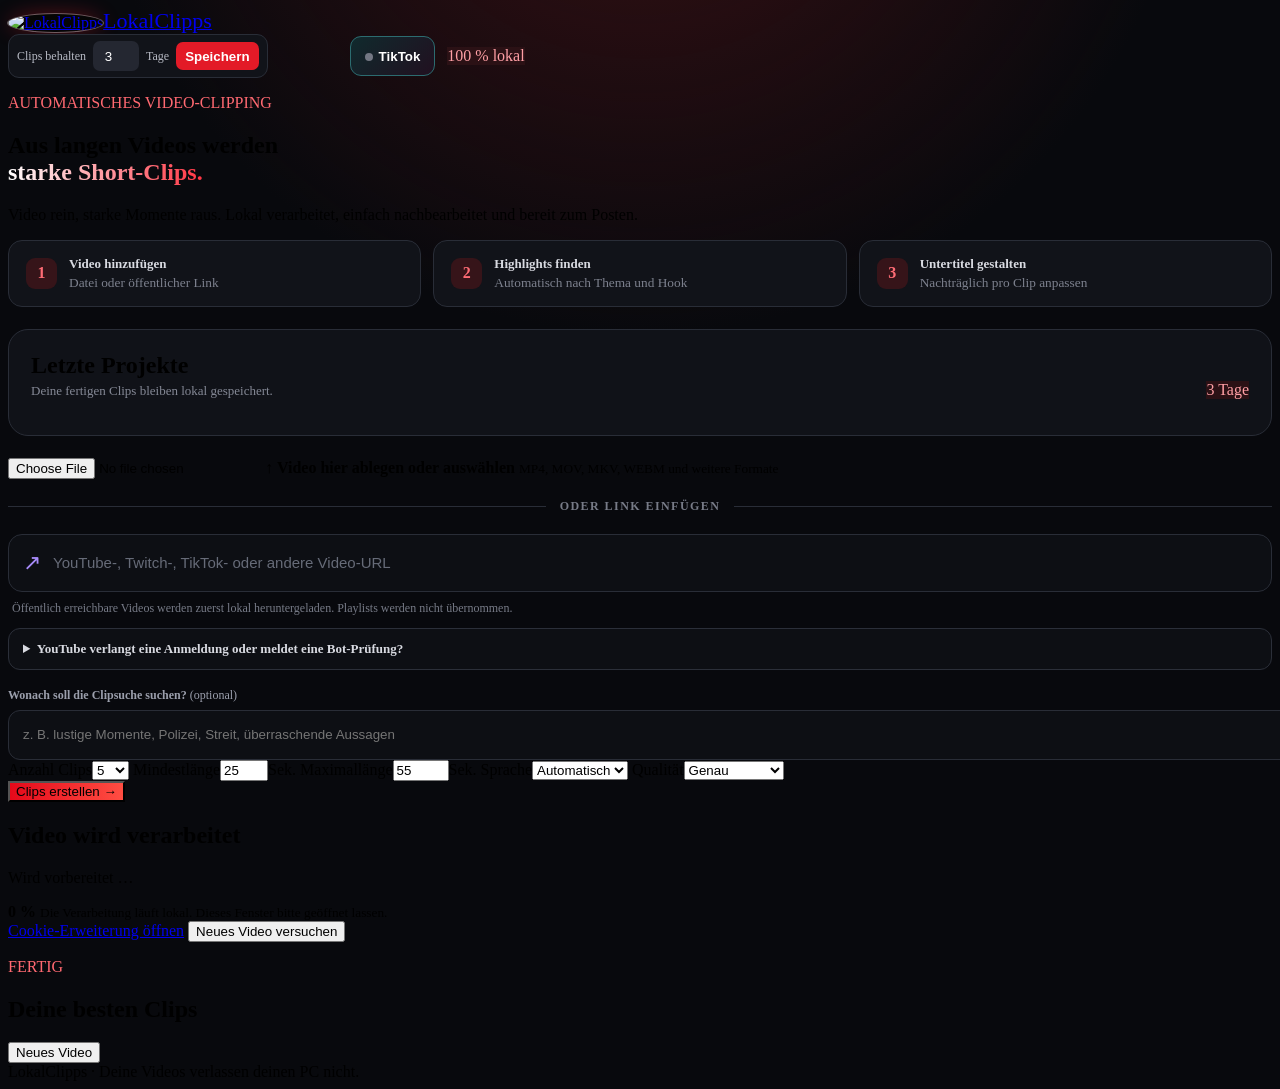
==== LocalClip/static/index.html @ f14609ee "Prepare LokalClipps for Render deployment" ====
<!doctype html>
<html lang="de">
<head>
  <meta charset="utf-8">
  <meta name="viewport" content="width=device-width, initial-scale=1">
  <title>LokalClipps</title>
  <link rel="icon" href="/static/lokalclipps-logo.png" type="image/png">
  <link rel="stylesheet" href="/static/styles.css">
  <style>
    :root{--accent:#f21624;--accent2:#ff4b42;--good:#38d39f}
    body{background:radial-gradient(circle at 50% -20%,#3a1014 0,transparent 38%),#08090d}
    .brand .logo{width:54px;height:54px;object-fit:cover;border-radius:50%;background:#050505;box-shadow:0 0 0 1px #ffffff55,0 0 20px #ff1f2f55}
    .brand span{font-size:22px}.eyebrow{color:#ff6971}.hero h1 span{background:linear-gradient(90deg,#fff,#ff3442);color:transparent;background-clip:text}.primary{background:linear-gradient(90deg,#e5091a,#ff4d42)}
    .url-box:focus-within,.focus-box input:focus{border-color:#ff3442;box-shadow:0 0 0 3px #ff344222}.url-icon{color:#ff5963}.local-pill{border-color:#683038;background:#2b1115;color:#ff9fa5}
    .top-actions{display:flex;align-items:center;gap:12px}.retention-control{display:flex;align-items:center;gap:7px;color:#b7bac4;font-size:12px;background:#111319;border:1px solid #292d37;border-radius:11px;padding:6px 8px}.retention-control input{width:42px;height:28px;border:0;border-radius:7px;background:#242731;color:#fff;text-align:center}.retention-control button{height:28px;border:0;border-radius:7px;background:#e31a27;color:#fff;padding:0 9px;font-weight:800;cursor:pointer}.save-state{color:#6de1b4;font-size:11px;min-width:58px}
    .steps{display:grid;grid-template-columns:repeat(3,1fr);gap:12px;margin:0 0 22px}.step-card{display:flex;gap:12px;align-items:center;padding:15px 17px;background:#111319;border:1px solid #292d37;border-radius:14px;color:#d8dae1}.step-number{width:31px;height:31px;flex:none;border-radius:9px;background:#361419;color:#ff6c75;display:grid;place-items:center;font-weight:900}.step-card strong{display:block;font-size:13px}.step-card small{display:block;color:#7d818e;margin-top:3px}
    .recent-panel{margin-bottom:22px;padding:22px;background:#101218;border:1px solid #292d37;border-radius:20px}.section-head{display:flex;align-items:end;justify-content:space-between;gap:12px;margin-bottom:14px}.section-head h2{margin:0;font-size:24px}.section-head p{margin:4px 0 0;color:#858996;font-size:13px}.recent-grid{display:grid;grid-template-columns:repeat(auto-fit,minmax(230px,1fr));gap:12px}.recent-card{padding:15px;background:#171a22;border:1px solid #2d313c;border-radius:14px}.recent-card h3{font-size:14px;margin:0 0 8px;white-space:nowrap;overflow:hidden;text-overflow:ellipsis}.recent-meta{display:flex;justify-content:space-between;color:#858996;font-size:11px;margin-bottom:12px}.recent-open{width:100%;height:36px;border:1px solid #713139;border-radius:9px;background:#2b1115;color:#ffadb2;font-weight:800;cursor:pointer}.recent-empty{color:#777b87;font-size:13px;padding:8px 0}
    .source-divider{display:flex;align-items:center;gap:14px;margin:20px 0;color:#777b87;font-size:12px;font-weight:800;letter-spacing:.12em}
    .source-divider::before,.source-divider::after{content:"";height:1px;flex:1;background:#292d37}
    .url-box{display:flex;gap:10px;align-items:center;background:#0d0f14;border:1px solid #292d37;border-radius:14px;padding:10px 14px;transition:.2s}
    .url-box:focus-within{border-color:#8b5cf6;box-shadow:0 0 0 3px #8b5cf622}
    .url-icon{color:#a78bfa;font-size:22px}
    .url-box input{border:0;outline:0;background:transparent;color:#fff;font-size:15px;width:100%;height:34px}
    .url-box input::placeholder{color:#666b78}
    .source-note{display:block;color:#777b87;margin:9px 4px 0;font-size:12px}
    .auth-options{margin-top:12px;border:1px solid #2b2f39;border-radius:12px;background:#0d0f14;color:#aeb2bd}.auth-options summary{cursor:pointer;padding:12px 14px;font-size:13px;font-weight:800;color:#d8dae1}.auth-body{display:grid;grid-template-columns:1fr 1fr;gap:12px;padding:0 14px 14px}.auth-body label{color:#8d919d;font-size:12px;font-weight:700}.auth-body select,.cookie-file{display:block;width:100%;height:40px;margin-top:6px;border:1px solid #292d37;border-radius:9px;background:#171a22;color:#fff;padding:8px}.auth-hint{grid-column:1/-1;color:#737783;font-size:11px;line-height:1.45;margin:0}.auth-hint strong{color:#ff8c93}
    .focus-box{display:block;margin-top:18px;color:#9b9fac;font-size:12px;font-weight:700}
    .focus-box input{width:100%;height:48px;margin-top:7px;border:1px solid #292d37;border-radius:12px;background:#0d0f14;color:#fff;padding:0 14px;outline:0}
    .focus-box input:focus{border-color:#8b5cf6;box-shadow:0 0 0 3px #8b5cf622}
    .caption-panel{display:grid;grid-template-columns:190px 1fr;gap:20px;align-items:center;margin:20px 0;padding:18px;border:1px solid #292d37;border-radius:16px;background:#0d0f14}
    .caption-preview{aspect-ratio:9/12;border-radius:12px;background:linear-gradient(145deg,#2c3040,#08090d);display:flex;align-items:flex-end;justify-content:center;padding:18px 8px;overflow:hidden}
    .caption-preview span{text-align:center;color:#fff;font-size:18px;font-weight:900;text-transform:uppercase;line-height:1.05;text-shadow:0 2px 0 #000,2px 0 0 #000,-2px 0 0 #000}
    .caption-preview em{color:#ffd400;font-style:normal}
    .caption-controls h3{margin:0 0 14px;font-size:16px}.caption-grid{display:grid;grid-template-columns:repeat(3,1fr);gap:12px}
    .caption-grid label{color:#9b9fac;font-size:12px;font-weight:700}.caption-grid select,.caption-grid input[type=number]{width:100%;height:42px;margin-top:6px;border:1px solid #292d37;border-radius:10px;background:#151821;color:#fff;padding:0 10px}
    .color-control{display:flex!important;align-items:center;justify-content:space-between;height:42px;margin-top:6px;padding:0 10px;border:1px solid #292d37;border-radius:10px;background:#151821}.color-control input{width:30px;height:28px;border:0;background:none;padding:0}
    .clip-reasons{color:#9b9fac;font-size:12px;line-height:1.45;margin:0 0 14px}
    .edit-captions{width:100%;margin-bottom:10px;padding:11px;border:1px solid #4c3f72;border-radius:10px;background:#211a36;color:#d8ccff;font-weight:800;cursor:pointer}
    .tiktok-top,.post-tiktok{border:1px solid #2c6c70;background:linear-gradient(135deg,#102a2d,#211020);color:#fff;font-weight:900;cursor:pointer}.tiktok-top{height:40px;padding:0 14px;border-radius:11px}.post-tiktok{width:100%;margin-bottom:10px;padding:11px;border-radius:10px}.share-clip{width:100%;margin-bottom:10px;padding:12px;border:1px solid #3e597d;border-radius:10px;background:linear-gradient(135deg,#172b46,#261a38);color:#fff;font-weight:900;cursor:pointer}.share-clip:disabled{opacity:.65;cursor:wait}.tiktok-dot{display:inline-block;width:8px;height:8px;border-radius:50%;margin-right:6px;background:#737783}.tiktok-dot.online{background:#2ee6a6;box-shadow:0 0 9px #2ee6a6}
    .caption-dialog{width:min(760px,94vw);border:1px solid #353946;border-radius:20px;background:#111319;color:#fff;padding:0;box-shadow:0 30px 100px #000}.caption-dialog::backdrop{background:#05060acc;backdrop-filter:blur(6px)}
    .dialog-head{display:flex;align-items:center;justify-content:space-between;padding:18px 22px;border-bottom:1px solid #292d37}.dialog-head h2{margin:0;font-size:20px}.dialog-close{border:0;background:#242731;color:#fff;width:34px;height:34px;border-radius:9px;cursor:pointer;font-size:18px}
    .dialog-body{padding:20px}.caption-toggle{display:flex;align-items:center;gap:10px;margin-bottom:14px;color:#ddd;font-weight:700}.caption-toggle input{width:19px;height:19px;accent-color:#8b5cf6}
    .render-status{min-height:20px;color:#a78bfa;font-size:13px;margin:10px 0 0}.dialog-actions{display:flex;gap:10px;padding:0 20px 20px}.dialog-actions button{height:46px}.dialog-actions .primary{flex:1}.dialog-actions .secondary{min-width:120px}
    .tiktok-form{display:grid;gap:14px}.tiktok-form label{display:grid;gap:6px;color:#aeb2bd;font-size:12px;font-weight:800}.tiktok-form input,.tiktok-form textarea,.tiktok-form select{width:100%;box-sizing:border-box;border:1px solid #303440;border-radius:10px;background:#171a22;color:#fff;padding:11px}.tiktok-form textarea{min-height:120px;resize:vertical}.tiktok-note{padding:12px;border:1px solid #654f22;border-radius:10px;background:#2a2110;color:#e8d497;font-size:12px;line-height:1.45}.tiktok-status{color:#9ea3af;font-size:13px;line-height:1.5}.hashtag-packages{display:flex;flex-wrap:wrap;gap:8px}.hashtag-package{border:1px solid #345e62;border-radius:999px;background:#12272a;color:#bffaff;padding:8px 11px;cursor:pointer}.post-options{display:grid;grid-template-columns:repeat(3,1fr);gap:8px}.post-options label{display:flex;align-items:center;gap:7px;padding:10px;border:1px solid #303440;border-radius:9px}.tiktok-connected{color:#67edbd;font-weight:800}
    @media(max-width:700px){.caption-panel{grid-template-columns:1fr}.caption-preview{max-width:180px;margin:auto}.caption-grid{grid-template-columns:1fr 1fr}.steps{grid-template-columns:1fr}.top-actions{gap:5px}.retention-control span:first-child,.save-state{display:none}.brand span{font-size:18px}}
  </style>
</head>
<body>
  <header class="topbar">
    <a class="brand" href="/"><img class="logo" src="/static/lokalclipps-logo.png" alt="LokalClipps"><span>LokalClipps</span></a>
    <div class="top-actions">
      <label class="retention-control"><span>Clips behalten</span><input id="retentionDays" type="number" min="1" max="90" value="3"><span>Tage</span><button id="saveRetention" type="button">Speichern</button></label>
      <span class="save-state" id="retentionState"></span>
      <button class="tiktok-top" id="tiktokButton" type="button"><span class="tiktok-dot" id="tiktokDot"></span>TikTok</button>
      <span class="local-pill">100 % lokal</span>
    </div>
  </header>
  <main>
    <section class="hero">
      <p class="eyebrow">AUTOMATISCHES VIDEO-CLIPPING</p>
      <h1>Aus langen Videos werden<br><span>starke Short-Clips.</span></h1>
      <p class="subtitle">Video rein, starke Momente raus. Lokal verarbeitet, einfach nachbearbeitet und bereit zum Posten.</p>
    </section>

    <section class="steps" aria-label="So funktioniert LokalClipps">
      <div class="step-card"><span class="step-number">1</span><div><strong>Video hinzufügen</strong><small>Datei oder öffentlicher Link</small></div></div>
      <div class="step-card"><span class="step-number">2</span><div><strong>Highlights finden</strong><small>Automatisch nach Thema und Hook</small></div></div>
      <div class="step-card"><span class="step-number">3</span><div><strong>Untertitel gestalten</strong><small>Nachträglich pro Clip anpassen</small></div></div>
    </section>

    <section class="recent-panel hidden" id="recentPanel">
      <div class="section-head"><div><h2>Letzte Projekte</h2><p>Deine fertigen Clips bleiben lokal gespeichert.</p></div><span class="local-pill" id="retentionLabel">3 Tage</span></div>
      <div class="recent-grid" id="recentGrid"></div>
    </section>

    <section class="panel" id="setupPanel">
      <form id="clipForm">
        <label class="dropzone" id="dropzone">
          <input id="video" name="video" type="file" accept="video/*">
          <span class="upload-icon">↑</span>
          <strong id="fileLabel">Video hier ablegen oder auswählen</strong>
          <small>MP4, MOV, MKV, WEBM und weitere Formate</small>
        </label>

        <div class="source-divider">ODER LINK EINFÜGEN</div>
        <label class="url-box">
          <span class="url-icon">↗</span>
          <input id="videoUrl" name="url" type="url" inputmode="url" placeholder="YouTube-, Twitch-, TikTok- oder andere Video-URL">
        </label>
        <small class="source-note">Öffentlich erreichbare Videos werden zuerst lokal heruntergeladen. Playlists werden nicht übernommen.</small>
        <details class="auth-options">
          <summary>YouTube verlangt eine Anmeldung oder meldet eine Bot-Prüfung?</summary>
          <div class="auth-body">
            <label>Vorhandenen Browser-Login verwenden
              <select name="cookie_browser" id="cookieBrowser"><option value="none">Keine Anmeldung</option><option value="firefox">Firefox – empfohlen</option><option value="chrome">Chrome</option><option value="edge">Edge</option></select>
            </label>
            <label>Oder cookies.txt auswählen
              <input class="cookie-file" name="cookies_file" id="cookiesFile" type="file" accept=".txt,text/plain">
            </label>
            <p class="auth-hint">Noch keine Datei? <a class="cookie-help-link" href="https://chromewebstore.google.com/detail/get-cookiestxt-locally/cclelndahbckbenkjhflpdbgdldlbecc?hl=de" target="_blank" rel="noopener noreferrer">Empfohlene Chrome-Erweiterung öffnen</a>. Danach auf YouTube im Erweiterungsmenü im <strong>Netscape-Format</strong> exportieren.</p>
            <p class="auth-hint"><strong>Bleibt lokal:</strong> Die Datei wird nur für den Download verwendet und danach sofort gelöscht. Chrome/Edge können unter Windows durch die Cookie-Verschlüsselung scheitern; Firefox ist zuverlässiger.</p>
          </div>
        </details>

        <label class="focus-box">Wonach soll die Clipsuche suchen? <span style="font-weight:400">(optional)</span>
          <input name="focus" type="text" maxlength="240" placeholder="z. B. lustige Momente, Polizei, Streit, überraschende Aussagen">
        </label>

        <div class="settings">
          <label>Anzahl Clips<select name="count"><option>3</option><option selected>5</option><option>8</option><option>10</option></select></label>
          <label>Mindestlänge<input name="min_seconds" type="number" min="15" max="90" value="25"><span>Sek.</span></label>
          <label>Maximallänge<input name="max_seconds" type="number" min="20" max="120" value="55"><span>Sek.</span></label>
          <label>Sprache<select name="language"><option value="auto">Automatisch</option><option value="de">Deutsch</option><option value="en">Englisch</option></select></label>
          <label>Qualität<select name="model"><option value="tiny">Schnell</option><option value="base">Ausgewogen</option><option value="small" selected>Genau</option></select></label>
        </div>

        <button class="primary" type="submit">Clips erstellen <span>→</span></button>
      </form>
    </section>

    <section class="panel progress-panel hidden" id="progressPanel">
      <div class="spinner"></div>
      <h2 id="progressTitle">Video wird verarbeitet</h2>
      <p id="progressMessage">Wird vorbereitet …</p>
      <div class="progress-track"><div id="progressBar"></div></div>
      <strong id="progressPercent">0 %</strong>
      <small>Die Verarbeitung läuft lokal. Dieses Fenster bitte geöffnet lassen.</small>
      <div class="progress-help" id="progressHelp">
        <a class="secondary" href="https://chromewebstore.google.com/detail/get-cookiestxt-locally/cclelndahbckbenkjhflpdbgdldlbecc?hl=de" target="_blank" rel="noopener noreferrer">Cookie-Erweiterung öffnen</a>
        <button class="secondary" id="retryJob" type="button">Neues Video versuchen</button>
      </div>
    </section>

    <section class="results hidden" id="resultsPanel">
      <div class="results-heading"><div><p class="eyebrow">FERTIG</p><h2>Deine besten Clips</h2></div><button id="newJob" class="secondary">Neues Video</button></div>
      <div class="clip-grid" id="clipGrid"></div>
    </section>
  </main>
  <dialog class="caption-dialog" id="captionDialog">
    <div class="dialog-head"><h2>Untertitel bearbeiten</h2><button class="dialog-close" id="closeCaptionDialog" aria-label="Schließen">×</button></div>
    <div class="dialog-body">
      <label class="caption-toggle"><input id="captionEnabled" type="checkbox" checked> Untertitel in diesen Clip einfügen</label>
      <section class="caption-panel" style="margin:0">
        <div class="caption-preview" id="captionPreview"><span>DAS IST <em>DEIN</em><br>BESTER MOMENT</span></div>
        <div class="caption-controls">
          <h3>Darstellung</h3>
          <div class="caption-grid">
            <label>Stil<select id="captionStyle"><option value="karaoke">Karaoke</option><option value="bold">Fett</option><option value="boxed">Box</option><option value="minimal">Minimal</option></select></label>
            <label>Position<select id="captionPosition"><option value="bottom">Unten</option><option value="middle">Mitte</option><option value="top">Oben</option></select></label>
            <label>Größe<input id="captionSize" type="number" min="44" max="100" value="72"></label>
            <label>Textfarbe<span class="color-control"><span>Text</span><input id="captionColor" type="color" value="#ffffff"></span></label>
            <label>Highlight<span class="color-control"><span>Aktives Wort</span><input id="highlightColor" type="color" value="#ffd400"></span></label>
          </div>
        </div>
      </section>
      <p class="render-status" id="renderStatus"></p>
    </div>
    <div class="dialog-actions"><button class="secondary" id="cancelCaptionEdit">Abbrechen</button><button class="primary" id="renderCaptionButton">Clip mit Untertiteln rendern</button></div>
  </dialog>
  <dialog class="caption-dialog" id="tiktokSettingsDialog">
    <div class="dialog-head"><h2>TikTok verbinden</h2><button class="dialog-close" id="closeTikTokSettings" aria-label="Schließen">×</button></div>
    <div class="dialog-body tiktok-form">
      <p class="tiktok-status" id="tiktokSetupStatus">Status wird geladen …</p>
      <label>Client Key<input id="tiktokClientKey" autocomplete="off" placeholder="Aus TikTok for Developers"></label>
      <label>Client Secret<input id="tiktokClientSecret" type="password" autocomplete="new-password" placeholder="Wird Windows-verschlüsselt gespeichert"></label>
      <label>Redirect-URI<input id="tiktokRedirectUri" readonly value="http://127.0.0.1:8765/auth/tiktok/callback"></label>
      <p class="tiktok-note">In TikTok for Developers eine <strong>Desktop-App</strong> anlegen, Login Kit und Content Posting API hinzufügen, diese Redirect-URI registrieren und <strong>video.publish</strong> beantragen. Ungeprüfte Apps dürfen nur private Testposts veröffentlichen.</p>
    </div>
    <div class="dialog-actions"><button class="secondary" id="tiktokLogout" type="button">Abmelden</button><button class="secondary" id="saveTikTokConfig" type="button">Zugang speichern</button><button class="primary" id="loginTikTok" type="button">Mit TikTok anmelden</button></div>
  </dialog>
  <dialog class="caption-dialog" id="tiktokPostDialog">
    <div class="dialog-head"><h2>Auf TikTok posten</h2><button class="dialog-close" id="closeTikTokPost" aria-label="Schließen">×</button></div>
    <div class="dialog-body tiktok-form">
      <label>Caption und Hashtags<textarea id="tiktokCaption" maxlength="2200"></textarea></label>
      <div><p class="tiktok-status">Vorgeschlagene Hashtag-Pakete – anklicken zum Einfügen:</p><div class="hashtag-packages" id="hashtagPackages"></div></div>
      <label>Sichtbarkeit<select id="tiktokPrivacy"></select></label>
      <div class="post-options"><label><input id="tiktokComments" type="checkbox" checked> Kommentare</label><label><input id="tiktokDuet" type="checkbox"> Duett</label><label><input id="tiktokStitch" type="checkbox"> Stitch</label></div>
      <p class="tiktok-note">Mit „Jetzt posten“ wird der ausgewählte Clip an TikTok übertragen und veröffentlicht. Sichtbarkeit und Optionen werden vorher direkt von deinem TikTok-Konto abgefragt.</p>
      <p class="render-status" id="tiktokPostStatus"></p>
    </div>
    <div class="dialog-actions"><button class="secondary" id="cancelTikTokPost" type="button">Abbrechen</button><button class="primary" id="publishTikTok" type="button">Jetzt posten</button></div>
  </dialog>
  <footer>LokalClipps · Deine Videos verlassen deinen PC nicht.</footer>
  <script src="/static/app.js"></script>
</body>
</html>
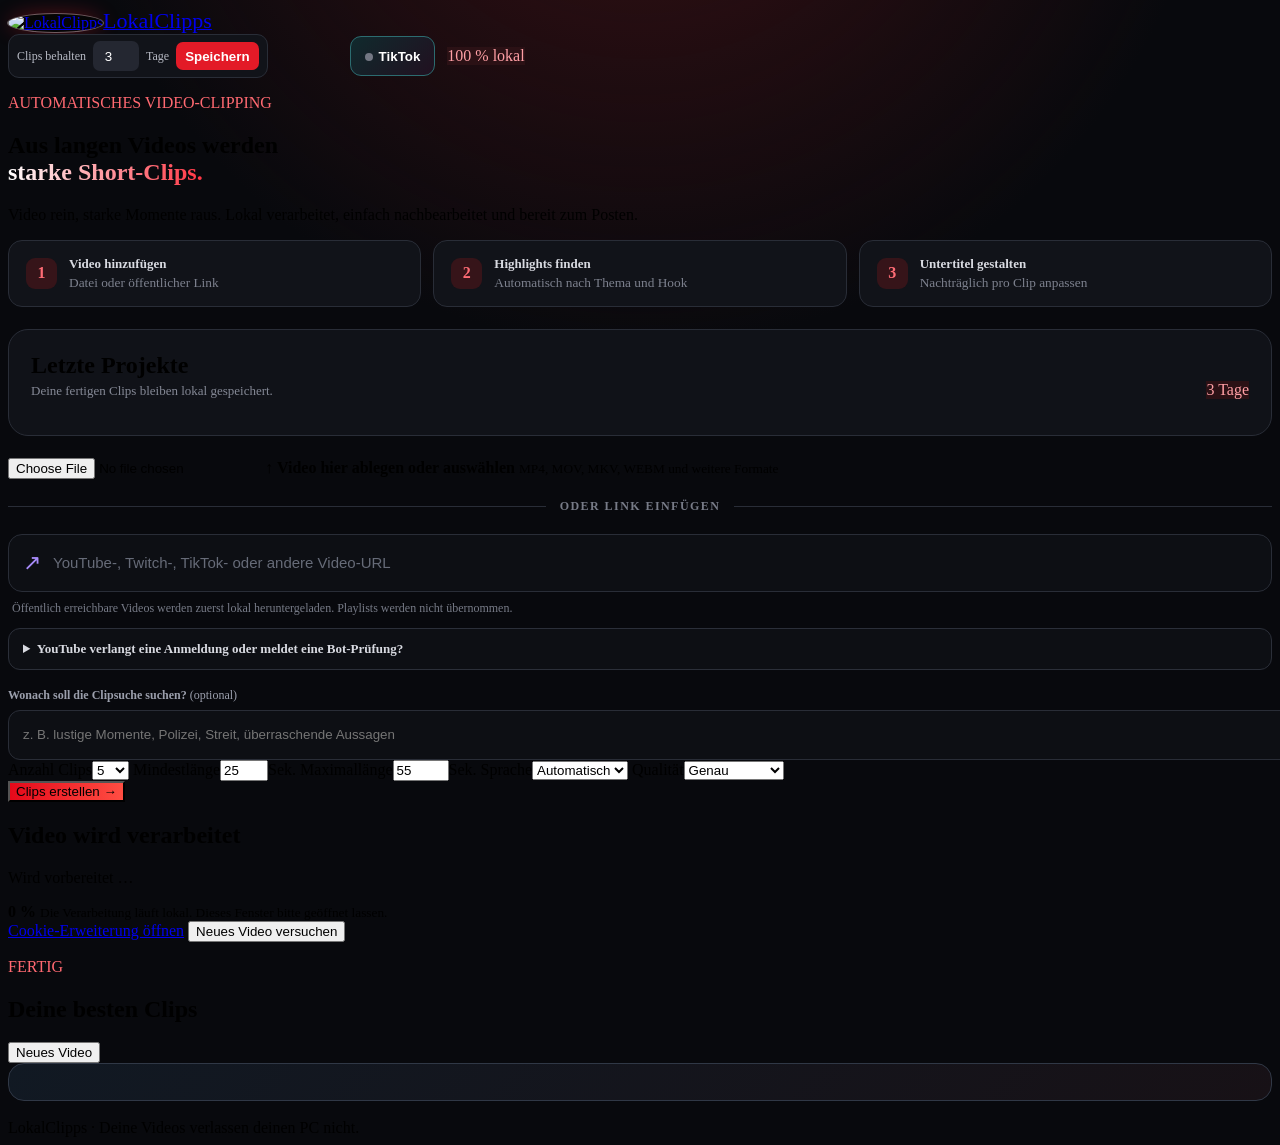
==== commit fd13237b: "Add clip potential analysis for source videos" ====
--- a/LocalClip/static/index.html
+++ b/LocalClip/static/index.html
@@ -35,6 +35,8 @@
     .caption-grid label{color:#9b9fac;font-size:12px;font-weight:700}.caption-grid select,.caption-grid input[type=number]{width:100%;height:42px;margin-top:6px;border:1px solid #292d37;border-radius:10px;background:#151821;color:#fff;padding:0 10px}
     .color-control{display:flex!important;align-items:center;justify-content:space-between;height:42px;margin-top:6px;padding:0 10px;border:1px solid #292d37;border-radius:10px;background:#151821}.color-control input{width:30px;height:28px;border:0;background:none;padding:0}
     .clip-reasons{color:#9b9fac;font-size:12px;line-height:1.45;margin:0 0 14px}
+    .potential-card{display:grid;grid-template-columns:96px 1fr;gap:18px;align-items:center;margin:0 0 18px;padding:18px;border:1px solid #303846;border-radius:16px;background:linear-gradient(135deg,#111923,#171116)}
+    .potential-score{width:82px;height:82px;border-radius:50%;display:grid;place-items:center;background:conic-gradient(#38d39f var(--potential),#29303a 0);position:relative;font-size:22px;font-weight:900}.potential-score::before{content:"";position:absolute;inset:7px;border-radius:50%;background:#11151d}.potential-score span{position:relative}.potential-copy h3{margin:0 0 5px;font-size:19px}.potential-copy p{margin:0 0 9px;color:#a7acb7;font-size:13px}.potential-signals{display:flex;flex-wrap:wrap;gap:6px}.potential-signals span{padding:5px 8px;border-radius:999px;background:#1d2830;color:#9fe5cc;font-size:11px}.potential-advice{margin:9px 0 0;padding-left:18px;color:#d7b28a;font-size:12px;line-height:1.5}
     .edit-captions{width:100%;margin-bottom:10px;padding:11px;border:1px solid #4c3f72;border-radius:10px;background:#211a36;color:#d8ccff;font-weight:800;cursor:pointer}
     .tiktok-top,.post-tiktok{border:1px solid #2c6c70;background:linear-gradient(135deg,#102a2d,#211020);color:#fff;font-weight:900;cursor:pointer}.tiktok-top{height:40px;padding:0 14px;border-radius:11px}.post-tiktok{width:100%;margin-bottom:10px;padding:11px;border-radius:10px}.share-clip{width:100%;margin-bottom:10px;padding:12px;border:1px solid #3e597d;border-radius:10px;background:linear-gradient(135deg,#172b46,#261a38);color:#fff;font-weight:900;cursor:pointer}.share-clip:disabled{opacity:.65;cursor:wait}.tiktok-dot{display:inline-block;width:8px;height:8px;border-radius:50%;margin-right:6px;background:#737783}.tiktok-dot.online{background:#2ee6a6;box-shadow:0 0 9px #2ee6a6}
     .caption-dialog{width:min(760px,94vw);border:1px solid #353946;border-radius:20px;background:#111319;color:#fff;padding:0;box-shadow:0 30px 100px #000}.caption-dialog::backdrop{background:#05060acc;backdrop-filter:blur(6px)}
@@ -133,6 +135,7 @@
 
     <section class="results hidden" id="resultsPanel">
       <div class="results-heading"><div><p class="eyebrow">FERTIG</p><h2>Deine besten Clips</h2></div><button id="newJob" class="secondary">Neues Video</button></div>
+      <div class="potential-card hidden" id="potentialCard"></div>
       <div class="clip-grid" id="clipGrid"></div>
     </section>
   </main>
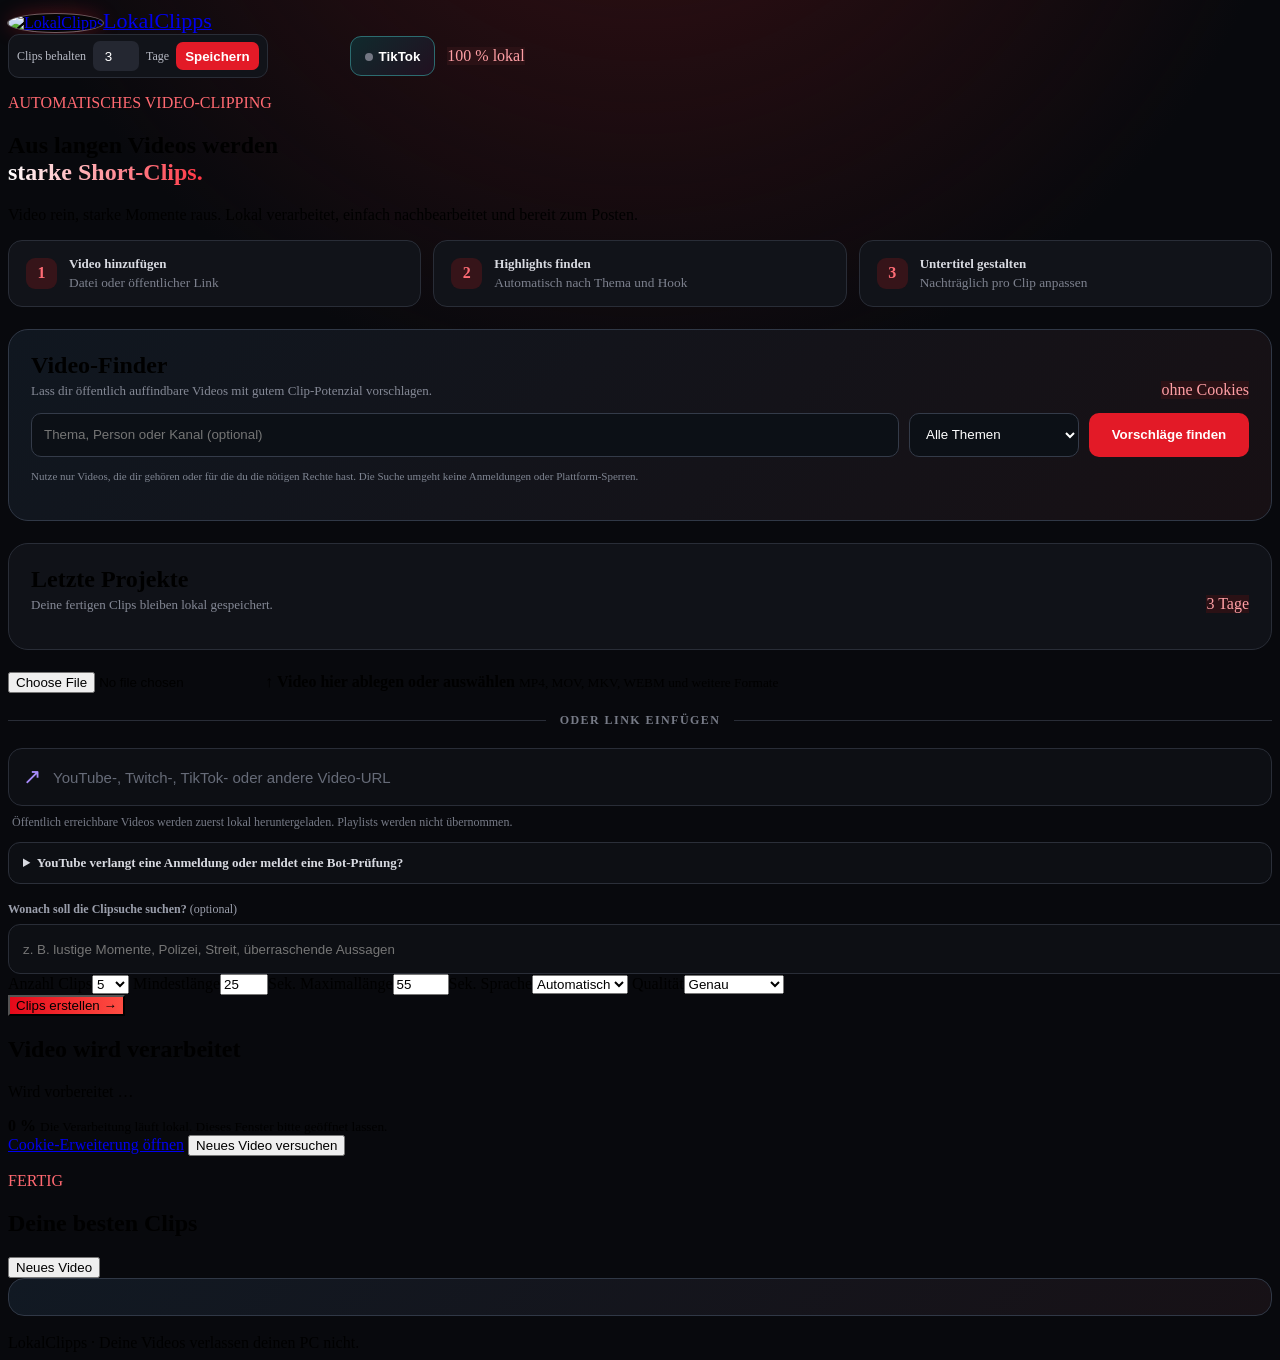
==== commit f608e2ab: "Add entertainment video discovery finder" ====
--- a/LocalClip/static/index.html
+++ b/LocalClip/static/index.html
@@ -15,6 +15,7 @@
     .top-actions{display:flex;align-items:center;gap:12px}.retention-control{display:flex;align-items:center;gap:7px;color:#b7bac4;font-size:12px;background:#111319;border:1px solid #292d37;border-radius:11px;padding:6px 8px}.retention-control input{width:42px;height:28px;border:0;border-radius:7px;background:#242731;color:#fff;text-align:center}.retention-control button{height:28px;border:0;border-radius:7px;background:#e31a27;color:#fff;padding:0 9px;font-weight:800;cursor:pointer}.save-state{color:#6de1b4;font-size:11px;min-width:58px}
     .steps{display:grid;grid-template-columns:repeat(3,1fr);gap:12px;margin:0 0 22px}.step-card{display:flex;gap:12px;align-items:center;padding:15px 17px;background:#111319;border:1px solid #292d37;border-radius:14px;color:#d8dae1}.step-number{width:31px;height:31px;flex:none;border-radius:9px;background:#361419;color:#ff6c75;display:grid;place-items:center;font-weight:900}.step-card strong{display:block;font-size:13px}.step-card small{display:block;color:#7d818e;margin-top:3px}
     .recent-panel{margin-bottom:22px;padding:22px;background:#101218;border:1px solid #292d37;border-radius:20px}.section-head{display:flex;align-items:end;justify-content:space-between;gap:12px;margin-bottom:14px}.section-head h2{margin:0;font-size:24px}.section-head p{margin:4px 0 0;color:#858996;font-size:13px}.recent-grid{display:grid;grid-template-columns:repeat(auto-fit,minmax(230px,1fr));gap:12px}.recent-card{padding:15px;background:#171a22;border:1px solid #2d313c;border-radius:14px}.recent-card h3{font-size:14px;margin:0 0 8px;white-space:nowrap;overflow:hidden;text-overflow:ellipsis}.recent-meta{display:flex;justify-content:space-between;color:#858996;font-size:11px;margin-bottom:12px}.recent-open{width:100%;height:36px;border:1px solid #713139;border-radius:9px;background:#2b1115;color:#ffadb2;font-weight:800;cursor:pointer}.recent-empty{color:#777b87;font-size:13px;padding:8px 0}
+    .finder-panel{margin-bottom:22px;padding:22px;background:linear-gradient(135deg,#101720,#171014);border:1px solid #303846;border-radius:20px}.finder-controls{display:grid;grid-template-columns:1fr 170px 160px;gap:10px}.finder-controls input,.finder-controls select{height:44px;border:1px solid #343b49;border-radius:10px;background:#0c1016;color:#fff;padding:0 12px}.finder-controls button{border:0;border-radius:10px;background:#e31a27;color:#fff;font-weight:900;cursor:pointer}.finder-note,.finder-status{color:#7f8592;font-size:11px;line-height:1.5}.finder-grid{display:grid;grid-template-columns:repeat(auto-fit,minmax(230px,1fr));gap:12px;margin-top:14px}.finder-card{overflow:hidden;border:1px solid #303642;border-radius:13px;background:#11151d}.finder-card img{display:block;width:100%;aspect-ratio:16/9;object-fit:cover;background:#08090d}.finder-card-body{padding:12px}.finder-card h3{min-height:38px;margin:0 0 7px;font-size:13px;line-height:1.4}.finder-card-meta{color:#858b98;font-size:11px;margin-bottom:8px}.finder-score{color:#75e7bd;font-weight:900}.finder-reasons{min-height:30px;color:#a6aab4;font-size:11px;line-height:1.4}.finder-use{width:100%;height:38px;border:1px solid #6e3038;border-radius:9px;background:#2b1115;color:#ffadb2;font-weight:900;cursor:pointer}
     .source-divider{display:flex;align-items:center;gap:14px;margin:20px 0;color:#777b87;font-size:12px;font-weight:800;letter-spacing:.12em}
     .source-divider::before,.source-divider::after{content:"";height:1px;flex:1;background:#292d37}
     .url-box{display:flex;gap:10px;align-items:center;background:#0d0f14;border:1px solid #292d37;border-radius:14px;padding:10px 14px;transition:.2s}
@@ -44,7 +45,7 @@
     .dialog-body{padding:20px}.caption-toggle{display:flex;align-items:center;gap:10px;margin-bottom:14px;color:#ddd;font-weight:700}.caption-toggle input{width:19px;height:19px;accent-color:#8b5cf6}
     .render-status{min-height:20px;color:#a78bfa;font-size:13px;margin:10px 0 0}.dialog-actions{display:flex;gap:10px;padding:0 20px 20px}.dialog-actions button{height:46px}.dialog-actions .primary{flex:1}.dialog-actions .secondary{min-width:120px}
     .tiktok-form{display:grid;gap:14px}.tiktok-form label{display:grid;gap:6px;color:#aeb2bd;font-size:12px;font-weight:800}.tiktok-form input,.tiktok-form textarea,.tiktok-form select{width:100%;box-sizing:border-box;border:1px solid #303440;border-radius:10px;background:#171a22;color:#fff;padding:11px}.tiktok-form textarea{min-height:120px;resize:vertical}.tiktok-note{padding:12px;border:1px solid #654f22;border-radius:10px;background:#2a2110;color:#e8d497;font-size:12px;line-height:1.45}.tiktok-status{color:#9ea3af;font-size:13px;line-height:1.5}.hashtag-packages{display:flex;flex-wrap:wrap;gap:8px}.hashtag-package{border:1px solid #345e62;border-radius:999px;background:#12272a;color:#bffaff;padding:8px 11px;cursor:pointer}.post-options{display:grid;grid-template-columns:repeat(3,1fr);gap:8px}.post-options label{display:flex;align-items:center;gap:7px;padding:10px;border:1px solid #303440;border-radius:9px}.tiktok-connected{color:#67edbd;font-weight:800}
-    @media(max-width:700px){.caption-panel{grid-template-columns:1fr}.caption-preview{max-width:180px;margin:auto}.caption-grid{grid-template-columns:1fr 1fr}.steps{grid-template-columns:1fr}.top-actions{gap:5px}.retention-control span:first-child,.save-state{display:none}.brand span{font-size:18px}}
+    @media(max-width:700px){.caption-panel{grid-template-columns:1fr}.caption-preview{max-width:180px;margin:auto}.caption-grid{grid-template-columns:1fr 1fr}.steps{grid-template-columns:1fr}.finder-controls{grid-template-columns:1fr}.finder-controls button{height:44px}.top-actions{gap:5px}.retention-control span:first-child,.save-state{display:none}.brand span{font-size:18px}}
   </style>
 </head>
 <body>
@@ -68,6 +69,18 @@
       <div class="step-card"><span class="step-number">1</span><div><strong>Video hinzufügen</strong><small>Datei oder öffentlicher Link</small></div></div>
       <div class="step-card"><span class="step-number">2</span><div><strong>Highlights finden</strong><small>Automatisch nach Thema und Hook</small></div></div>
       <div class="step-card"><span class="step-number">3</span><div><strong>Untertitel gestalten</strong><small>Nachträglich pro Clip anpassen</small></div></div>
+    </section>
+
+    <section class="finder-panel">
+      <div class="section-head"><div><h2>Video-Finder</h2><p>Lass dir öffentlich auffindbare Videos mit gutem Clip-Potenzial vorschlagen.</p></div><span class="local-pill">ohne Cookies</span></div>
+      <div class="finder-controls">
+        <input id="finderQuery" type="search" maxlength="100" placeholder="Thema, Person oder Kanal (optional)">
+        <select id="finderCategory"><option value="all">Alle Themen</option><option value="gaming">Gaming</option><option value="podcast">Podcasts</option><option value="reaction">Reactions</option><option value="comedy">Comedy</option></select>
+        <button id="finderSearch" type="button">Vorschläge finden</button>
+      </div>
+      <p class="finder-note">Nutze nur Videos, die dir gehören oder für die du die nötigen Rechte hast. Die Suche umgeht keine Anmeldungen oder Plattform-Sperren.</p>
+      <p class="finder-status" id="finderStatus"></p>
+      <div class="finder-grid" id="finderResults"></div>
     </section>
 
     <section class="recent-panel hidden" id="recentPanel">
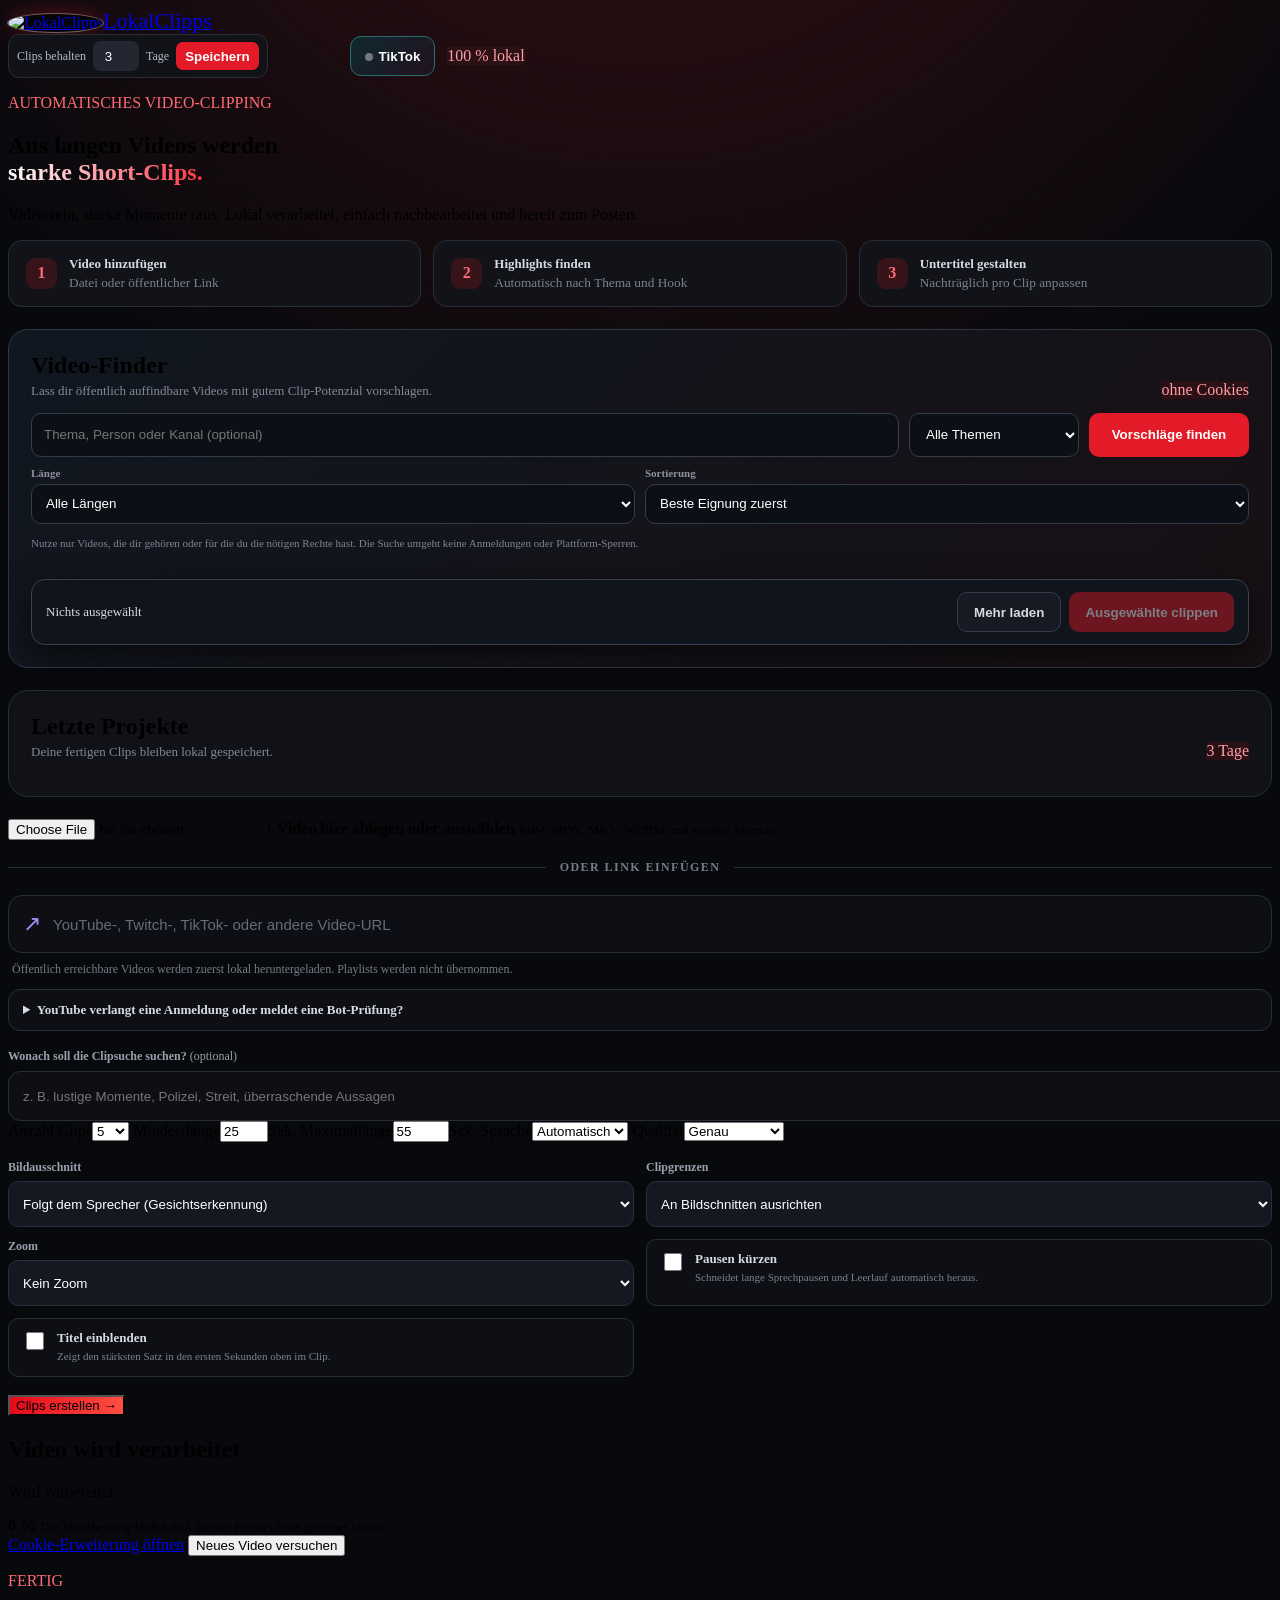
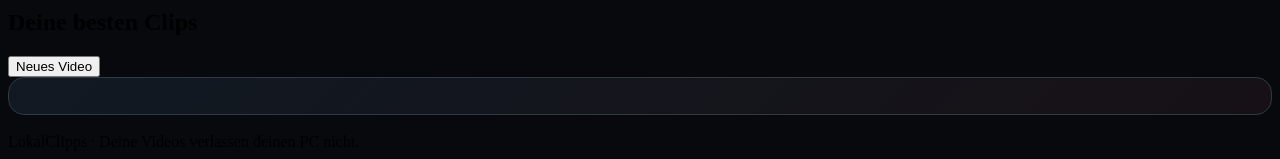
==== commit 46a216e4: "Smart-Reframing, Schnitt-Optionen pro Clip, Zoom, Bildunterschriften, Finder-Ausbau, Warteschlange" ====
--- a/LocalClip/static/index.html
+++ b/LocalClip/static/index.html
@@ -36,6 +36,12 @@
     .caption-grid label{color:#9b9fac;font-size:12px;font-weight:700}.caption-grid select,.caption-grid input[type=number]{width:100%;height:42px;margin-top:6px;border:1px solid #292d37;border-radius:10px;background:#151821;color:#fff;padding:0 10px}
     .color-control{display:flex!important;align-items:center;justify-content:space-between;height:42px;margin-top:6px;padding:0 10px;border:1px solid #292d37;border-radius:10px;background:#151821}.color-control input{width:30px;height:28px;border:0;background:none;padding:0}
     .clip-reasons{color:#9b9fac;font-size:12px;line-height:1.45;margin:0 0 14px}
+    .smart-options{display:grid;grid-template-columns:1fr 1fr;gap:12px;margin:18px 0}.cut-panel{margin-bottom:16px;padding:16px;border:1px solid #292d37;border-radius:14px;background:#0d0f14}.cut-panel h3{margin:0 0 12px;font-size:16px}.cut-note{margin:12px 0 0;color:#7d818e;font-size:11px;line-height:1.45}.smart-select{color:#9b9fac;font-size:12px;font-weight:700}.smart-select select{display:block;width:100%;height:46px;margin-top:6px;border:1px solid #292d37;border-radius:10px;background:#151821;color:#fff;padding:0 10px}.smart-check{display:flex;gap:10px;align-items:flex-start;padding:11px 13px;border:1px solid #292d37;border-radius:10px;background:#0d0f14;color:#d8dae1;font-size:13px;cursor:pointer}.smart-check input{width:18px;height:18px;margin-top:2px;accent-color:#f21624;flex:none}.smart-check strong{display:block}.smart-check small{display:block;margin-top:3px;color:#7d818e;font-size:11px;line-height:1.4}
+    .finder-filters{display:grid;grid-template-columns:1fr 1fr;gap:10px;margin-top:10px}.finder-filters label{color:#8d919d;font-size:11px;font-weight:700}.finder-filters select{display:block;width:100%;height:40px;margin-top:5px;border:1px solid #343b49;border-radius:10px;background:#0c1016;color:#fff;padding:0 10px}
+    .finder-card{position:relative}.finder-card.used{opacity:.6}.finder-used{position:absolute;top:8px;left:8px;padding:4px 8px;border-radius:999px;background:#000b;color:#ffcf6b;font-size:11px;font-weight:800}.finder-actions{display:flex;gap:8px;align-items:center;margin-top:8px}.finder-pick{display:flex;align-items:center;gap:7px;flex:1;padding:8px 10px;border:1px solid #343b49;border-radius:9px;background:#0c1016;color:#d8dae1;font-size:12px;font-weight:700;cursor:pointer}.finder-pick input{width:17px;height:17px;accent-color:#f21624}.finder-used.inline{position:static;display:inline-block;margin:10px 0 0 12px}.finder-watch{padding:9px 10px;border:1px solid #343b49;border-radius:9px;color:#aeb2bd;font-size:12px;text-decoration:none;white-space:nowrap}
+    .finder-bar{position:sticky;bottom:12px;display:flex;align-items:center;justify-content:space-between;gap:12px;margin-top:14px;padding:12px 14px;border:1px solid #3a4152;border-radius:14px;background:#10141c;box-shadow:0 10px 30px #0009;color:#d8dae1;font-size:13px}.finder-bar button{height:40px;padding:0 16px;border-radius:10px;font-weight:900;cursor:pointer}#finderMore{border:1px solid #343b49;background:#171a22;color:#d8dae1}#finderQueue{border:0;background:#e31a27;color:#fff}#finderQueue:disabled{opacity:.45;cursor:not-allowed}.finder-bar div{display:flex;gap:8px}.recent-progress{padding:15px;background:#171a22;border:1px dashed #4a5163;border-radius:14px}.recent-progress h3{font-size:14px;margin:0 0 8px;white-space:nowrap;overflow:hidden;text-overflow:ellipsis}.recent-progress .bar{height:6px;border-radius:99px;background:#2a2f3a;overflow:hidden;margin-top:10px}.recent-progress .bar i{display:block;height:100%;background:linear-gradient(90deg,#e5091a,#ff4d42)}
+    .ideas-clip{width:100%;margin-bottom:10px;padding:11px;border:1px solid #2c6c70;border-radius:10px;background:#102a2d;color:#bffaff;font-weight:800;cursor:pointer}.ideas-list{display:grid;gap:14px}.idea{padding:14px;border:1px solid #2f3442;border-radius:12px;background:#0d0f14}.idea h4{margin:0 0 8px;font-size:13px;color:#9fe5cc}.idea textarea{width:100%;box-sizing:border-box;min-height:160px;resize:vertical;border:1px solid #303440;border-radius:10px;background:#171a22;color:#fff;padding:10px;font:inherit;font-size:13px;line-height:1.5}.idea button{margin-top:8px;height:38px;padding:0 14px;border:1px solid #345e62;border-radius:9px;background:#12272a;color:#bffaff;font-weight:800;cursor:pointer}
+    @media(max-width:700px){.smart-options{grid-template-columns:1fr}.finder-filters{grid-template-columns:1fr}.finder-bar{flex-direction:column;align-items:stretch}.finder-bar div{justify-content:stretch}.finder-bar button{flex:1}}
     .potential-card{display:grid;grid-template-columns:96px 1fr;gap:18px;align-items:center;margin:0 0 18px;padding:18px;border:1px solid #303846;border-radius:16px;background:linear-gradient(135deg,#111923,#171116)}
     .potential-score{width:82px;height:82px;border-radius:50%;display:grid;place-items:center;background:conic-gradient(#38d39f var(--potential),#29303a 0);position:relative;font-size:22px;font-weight:900}.potential-score::before{content:"";position:absolute;inset:7px;border-radius:50%;background:#11151d}.potential-score span{position:relative}.potential-copy h3{margin:0 0 5px;font-size:19px}.potential-copy p{margin:0 0 9px;color:#a7acb7;font-size:13px}.potential-signals{display:flex;flex-wrap:wrap;gap:6px}.potential-signals span{padding:5px 8px;border-radius:999px;background:#1d2830;color:#9fe5cc;font-size:11px}.potential-advice{margin:9px 0 0;padding-left:18px;color:#d7b28a;font-size:12px;line-height:1.5}
     .edit-captions{width:100%;margin-bottom:10px;padding:11px;border:1px solid #4c3f72;border-radius:10px;background:#211a36;color:#d8ccff;font-weight:800;cursor:pointer}
@@ -78,9 +84,33 @@
         <select id="finderCategory"><option value="all">Alle Themen</option><option value="gaming">Gaming</option><option value="podcast">Podcasts</option><option value="reaction">Reactions</option><option value="comedy">Comedy</option></select>
         <button id="finderSearch" type="button">Vorschläge finden</button>
       </div>
+      <div class="finder-filters">
+        <label>Länge
+          <select id="finderLength">
+            <option value="">Alle Längen</option>
+            <option value="5-20">Kurz (5–20 Min.)</option>
+            <option value="20-60">Mittel (20–60 Min.)</option>
+            <option value="60-0">Lang (über 60 Min.)</option>
+          </select>
+        </label>
+        <label>Sortierung
+          <select id="finderSort">
+            <option value="score">Beste Eignung zuerst</option>
+            <option value="views">Meiste Aufrufe</option>
+            <option value="length">Längste zuerst</option>
+          </select>
+        </label>
+      </div>
       <p class="finder-note">Nutze nur Videos, die dir gehören oder für die du die nötigen Rechte hast. Die Suche umgeht keine Anmeldungen oder Plattform-Sperren.</p>
       <p class="finder-status" id="finderStatus"></p>
       <div class="finder-grid" id="finderResults"></div>
+      <div class="finder-bar hidden" id="finderBar">
+        <span id="finderSelected">Nichts ausgewählt</span>
+        <div>
+          <button id="finderMore" type="button">Mehr laden</button>
+          <button id="finderQueue" type="button" disabled>Ausgewählte clippen</button>
+        </div>
+      </div>
     </section>
 
     <section class="recent-panel hidden" id="recentPanel">
@@ -102,6 +132,7 @@
           <span class="url-icon">↗</span>
           <input id="videoUrl" name="url" type="url" inputmode="url" placeholder="YouTube-, Twitch-, TikTok- oder andere Video-URL">
         </label>
+        <input id="videoTitle" name="title" type="hidden">
         <small class="source-note">Öffentlich erreichbare Videos werden zuerst lokal heruntergeladen. Playlists werden nicht übernommen.</small>
         <details class="auth-options">
           <summary>YouTube verlangt eine Anmeldung oder meldet eine Bot-Prüfung?</summary>
@@ -129,6 +160,31 @@
           <label>Qualität<select name="model"><option value="tiny">Schnell</option><option value="base">Ausgewogen</option><option value="small" selected>Genau</option></select></label>
         </div>
 
+        <div class="smart-options">
+          <label class="smart-select">Bildausschnitt
+            <select name="reframe" id="reframeMode">
+              <option value="auto" selected>Folgt dem Sprecher (Gesichtserkennung)</option>
+              <option value="center">Feste Bildmitte (kein Tracking)</option>
+              <option value="blur">Ganzes Bild mit unscharfem Hintergrund</option>
+            </select>
+          </label>
+          <label class="smart-select">Clipgrenzen
+            <select name="snap" id="snapMode">
+              <option value="scene" selected>An Bildschnitten ausrichten</option>
+              <option value="speech">Nur nach Sprache schneiden</option>
+            </select>
+          </label>
+          <label class="smart-select">Zoom
+            <select name="zoom" id="zoomMode">
+              <option value="off" selected>Kein Zoom</option>
+              <option value="subtle">Dezent – langsame Annäherung</option>
+              <option value="punch">Betont – Zoom auf starke Sätze</option>
+            </select>
+          </label>
+          <label class="smart-check"><input type="checkbox" name="tighten" value="1"><span><strong>Pausen kürzen</strong><small>Schneidet lange Sprechpausen und Leerlauf automatisch heraus.</small></span></label>
+          <label class="smart-check"><input type="checkbox" name="hook" value="1"><span><strong>Titel einblenden</strong><small>Zeigt den stärksten Satz in den ersten Sekunden oben im Clip.</small></span></label>
+        </div>
+
         <button class="primary" type="submit">Clips erstellen <span>→</span></button>
       </form>
     </section>
@@ -153,8 +209,30 @@
     </section>
   </main>
   <dialog class="caption-dialog" id="captionDialog">
-    <div class="dialog-head"><h2>Untertitel bearbeiten</h2><button class="dialog-close" id="closeCaptionDialog" aria-label="Schließen">×</button></div>
+    <div class="dialog-head"><h2>Clip bearbeiten</h2><button class="dialog-close" id="closeCaptionDialog" aria-label="Schließen">×</button></div>
     <div class="dialog-body">
+      <section class="cut-panel">
+        <h3>Schnitt</h3>
+        <div class="smart-options" style="margin:0">
+          <label class="smart-select">Bildausschnitt
+            <select id="editReframe">
+              <option value="auto">Folgt dem Sprecher</option>
+              <option value="center">Feste Bildmitte (kein Tracking)</option>
+              <option value="blur">Ganzes Bild, unscharfer Hintergrund</option>
+            </select>
+          </label>
+          <label class="smart-select">Zoom
+            <select id="editZoom">
+              <option value="off">Kein Zoom</option>
+              <option value="subtle">Dezent – langsame Annäherung</option>
+              <option value="punch">Betont – Zoom auf starke Sätze</option>
+            </select>
+          </label>
+          <label class="smart-check"><input type="checkbox" id="editTighten"><span><strong>Pausen kürzen</strong><small>Schneidet lange Sprechpausen und Leerlauf heraus.</small></span></label>
+          <label class="smart-check"><input type="checkbox" id="editHook"><span><strong>Titel einblenden</strong><small>Stärkster Satz in den ersten Sekunden.</small></span></label>
+        </div>
+        <p class="cut-note">Gezoomt wird nur, wenn du es hier auswählst. Die Untertitel bleiben dabei stehen. Die Auswahl gilt nur für diesen Clip und wird beim Neu-Rendern angewendet.</p>
+      </section>
       <label class="caption-toggle"><input id="captionEnabled" type="checkbox" checked> Untertitel in diesen Clip einfügen</label>
       <section class="caption-panel" style="margin:0">
         <div class="caption-preview" id="captionPreview"><span>DAS IST <em>DEIN</em><br>BESTER MOMENT</span></div>
@@ -171,14 +249,22 @@
       </section>
       <p class="render-status" id="renderStatus"></p>
     </div>
-    <div class="dialog-actions"><button class="secondary" id="cancelCaptionEdit">Abbrechen</button><button class="primary" id="renderCaptionButton">Clip mit Untertiteln rendern</button></div>
+    <div class="dialog-actions"><button class="secondary" id="cancelCaptionEdit">Abbrechen</button><button class="primary" id="renderCaptionButton">Clip neu rendern</button></div>
+  </dialog>
+  <dialog class="caption-dialog" id="ideasDialog">
+    <div class="dialog-head"><h2>Bildunterschriften</h2><button class="dialog-close" id="closeIdeas" aria-label="Schließen">×</button></div>
+    <div class="dialog-body">
+      <p class="tiktok-status">Fertige Vorschläge für deinen Post. Du kannst den Text direkt anpassen und dann kopieren.</p>
+      <div id="ideasList" class="ideas-list"><p class="tiktok-status">Wird geladen …</p></div>
+    </div>
+    <div class="dialog-actions"><button class="secondary" id="ideasDone" type="button">Schließen</button></div>
   </dialog>
   <dialog class="caption-dialog" id="tiktokSettingsDialog">
     <div class="dialog-head"><h2>TikTok verbinden</h2><button class="dialog-close" id="closeTikTokSettings" aria-label="Schließen">×</button></div>
     <div class="dialog-body tiktok-form">
       <p class="tiktok-status" id="tiktokSetupStatus">Status wird geladen …</p>
       <label>Client Key<input id="tiktokClientKey" autocomplete="off" placeholder="Aus TikTok for Developers"></label>
-      <label>Client Secret<input id="tiktokClientSecret" type="password" autocomplete="new-password" placeholder="Wird Windows-verschlüsselt gespeichert"></label>
+      <label>Client Secret<input id="tiktokClientSecret" type="password" autocomplete="new-password" placeholder="Wird verschlüsselt gespeichert"></label>
       <label>Redirect-URI<input id="tiktokRedirectUri" readonly value="http://127.0.0.1:8765/auth/tiktok/callback"></label>
       <p class="tiktok-note">In TikTok for Developers eine <strong>Desktop-App</strong> anlegen, Login Kit und Content Posting API hinzufügen, diese Redirect-URI registrieren und <strong>video.publish</strong> beantragen. Ungeprüfte Apps dürfen nur private Testposts veröffentlichen.</p>
     </div>
@@ -189,6 +275,7 @@
     <div class="dialog-body tiktok-form">
       <label>Caption und Hashtags<textarea id="tiktokCaption" maxlength="2200"></textarea></label>
       <div><p class="tiktok-status">Vorgeschlagene Hashtag-Pakete – anklicken zum Einfügen:</p><div class="hashtag-packages" id="hashtagPackages"></div></div>
+      <div><p class="tiktok-status">Fertige Bildunterschriften – anklicken zum Übernehmen:</p><div class="hashtag-packages" id="ideaPackages"></div></div>
       <label>Sichtbarkeit<select id="tiktokPrivacy"></select></label>
       <div class="post-options"><label><input id="tiktokComments" type="checkbox" checked> Kommentare</label><label><input id="tiktokDuet" type="checkbox"> Duett</label><label><input id="tiktokStitch" type="checkbox"> Stitch</label></div>
       <p class="tiktok-note">Mit „Jetzt posten“ wird der ausgewählte Clip an TikTok übertragen und veröffentlicht. Sichtbarkeit und Optionen werden vorher direkt von deinem TikTok-Konto abgefragt.</p>
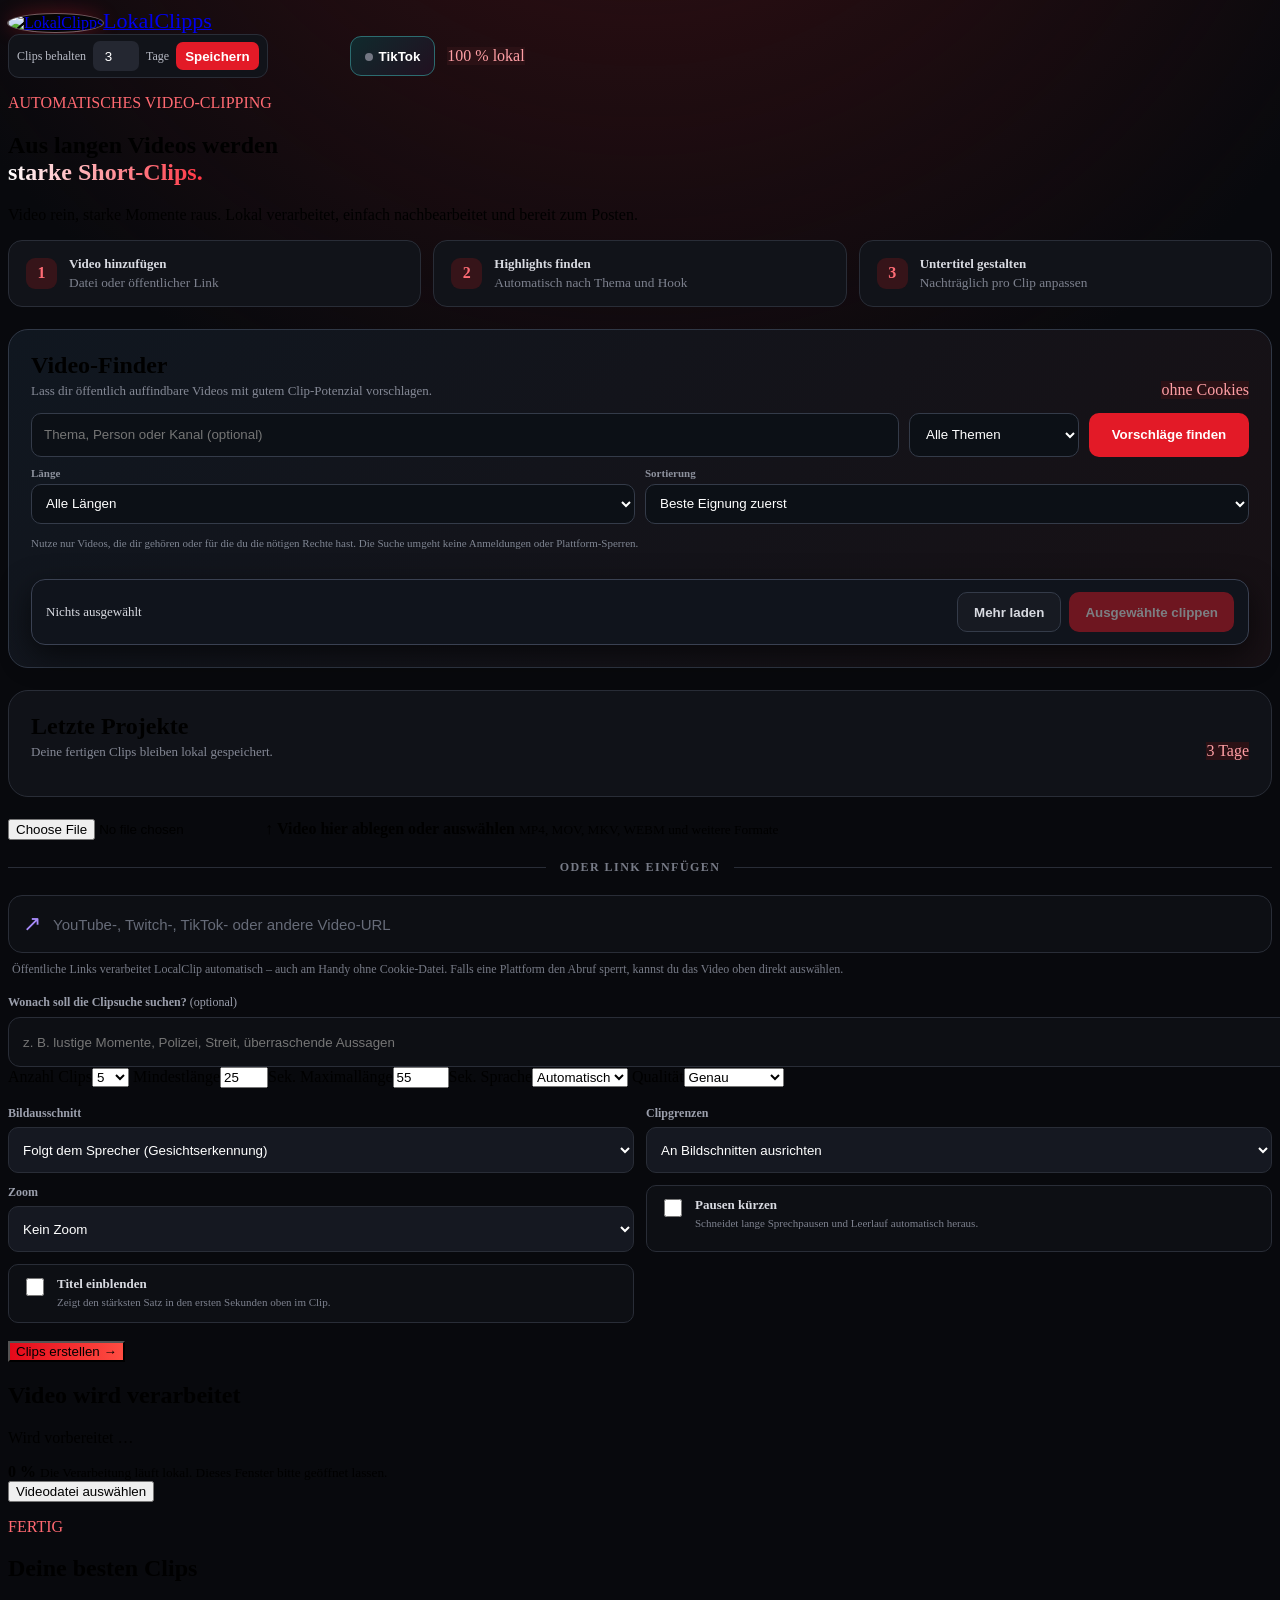
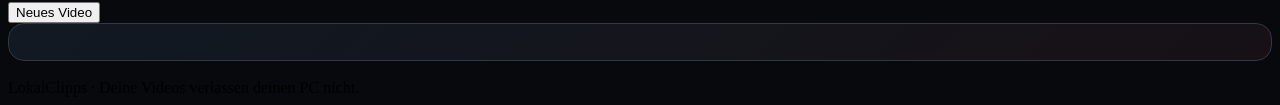
==== commit bf58d2e5: "Cookie-freien Handy-Import vereinfachen" ====
--- a/LocalClip/static/index.html
+++ b/LocalClip/static/index.html
@@ -24,7 +24,6 @@
     .url-box input{border:0;outline:0;background:transparent;color:#fff;font-size:15px;width:100%;height:34px}
     .url-box input::placeholder{color:#666b78}
     .source-note{display:block;color:#777b87;margin:9px 4px 0;font-size:12px}
-    .auth-options{margin-top:12px;border:1px solid #2b2f39;border-radius:12px;background:#0d0f14;color:#aeb2bd}.auth-options summary{cursor:pointer;padding:12px 14px;font-size:13px;font-weight:800;color:#d8dae1}.auth-body{display:grid;grid-template-columns:1fr 1fr;gap:12px;padding:0 14px 14px}.auth-body label{color:#8d919d;font-size:12px;font-weight:700}.auth-body select,.cookie-file{display:block;width:100%;height:40px;margin-top:6px;border:1px solid #292d37;border-radius:9px;background:#171a22;color:#fff;padding:8px}.auth-hint{grid-column:1/-1;color:#737783;font-size:11px;line-height:1.45;margin:0}.auth-hint strong{color:#ff8c93}
     .focus-box{display:block;margin-top:18px;color:#9b9fac;font-size:12px;font-weight:700}
     .focus-box input{width:100%;height:48px;margin-top:7px;border:1px solid #292d37;border-radius:12px;background:#0d0f14;color:#fff;padding:0 14px;outline:0}
     .focus-box input:focus{border-color:#8b5cf6;box-shadow:0 0 0 3px #8b5cf622}
@@ -133,20 +132,7 @@
           <input id="videoUrl" name="url" type="url" inputmode="url" placeholder="YouTube-, Twitch-, TikTok- oder andere Video-URL">
         </label>
         <input id="videoTitle" name="title" type="hidden">
-        <small class="source-note">Öffentlich erreichbare Videos werden zuerst lokal heruntergeladen. Playlists werden nicht übernommen.</small>
-        <details class="auth-options">
-          <summary>YouTube verlangt eine Anmeldung oder meldet eine Bot-Prüfung?</summary>
-          <div class="auth-body">
-            <label>Vorhandenen Browser-Login verwenden
-              <select name="cookie_browser" id="cookieBrowser"><option value="none">Keine Anmeldung</option><option value="firefox">Firefox – empfohlen</option><option value="chrome">Chrome</option><option value="edge">Edge</option></select>
-            </label>
-            <label>Oder cookies.txt auswählen
-              <input class="cookie-file" name="cookies_file" id="cookiesFile" type="file" accept=".txt,text/plain">
-            </label>
-            <p class="auth-hint">Noch keine Datei? <a class="cookie-help-link" href="https://chromewebstore.google.com/detail/get-cookiestxt-locally/cclelndahbckbenkjhflpdbgdldlbecc?hl=de" target="_blank" rel="noopener noreferrer">Empfohlene Chrome-Erweiterung öffnen</a>. Danach auf YouTube im Erweiterungsmenü im <strong>Netscape-Format</strong> exportieren.</p>
-            <p class="auth-hint"><strong>Bleibt lokal:</strong> Die Datei wird nur für den Download verwendet und danach sofort gelöscht. Chrome/Edge können unter Windows durch die Cookie-Verschlüsselung scheitern; Firefox ist zuverlässiger.</p>
-          </div>
-        </details>
+        <small class="source-note">Öffentliche Links verarbeitet LocalClip automatisch – auch am Handy ohne Cookie-Datei. Falls eine Plattform den Abruf sperrt, kannst du das Video oben direkt auswählen.</small>
 
         <label class="focus-box">Wonach soll die Clipsuche suchen? <span style="font-weight:400">(optional)</span>
           <input name="focus" type="text" maxlength="240" placeholder="z. B. lustige Momente, Polizei, Streit, überraschende Aussagen">
@@ -197,8 +183,7 @@
       <strong id="progressPercent">0 %</strong>
       <small>Die Verarbeitung läuft lokal. Dieses Fenster bitte geöffnet lassen.</small>
       <div class="progress-help" id="progressHelp">
-        <a class="secondary" href="https://chromewebstore.google.com/detail/get-cookiestxt-locally/cclelndahbckbenkjhflpdbgdldlbecc?hl=de" target="_blank" rel="noopener noreferrer">Cookie-Erweiterung öffnen</a>
-        <button class="secondary" id="retryJob" type="button">Neues Video versuchen</button>
+        <button class="secondary" id="retryJob" type="button">Videodatei auswählen</button>
       </div>
     </section>
 
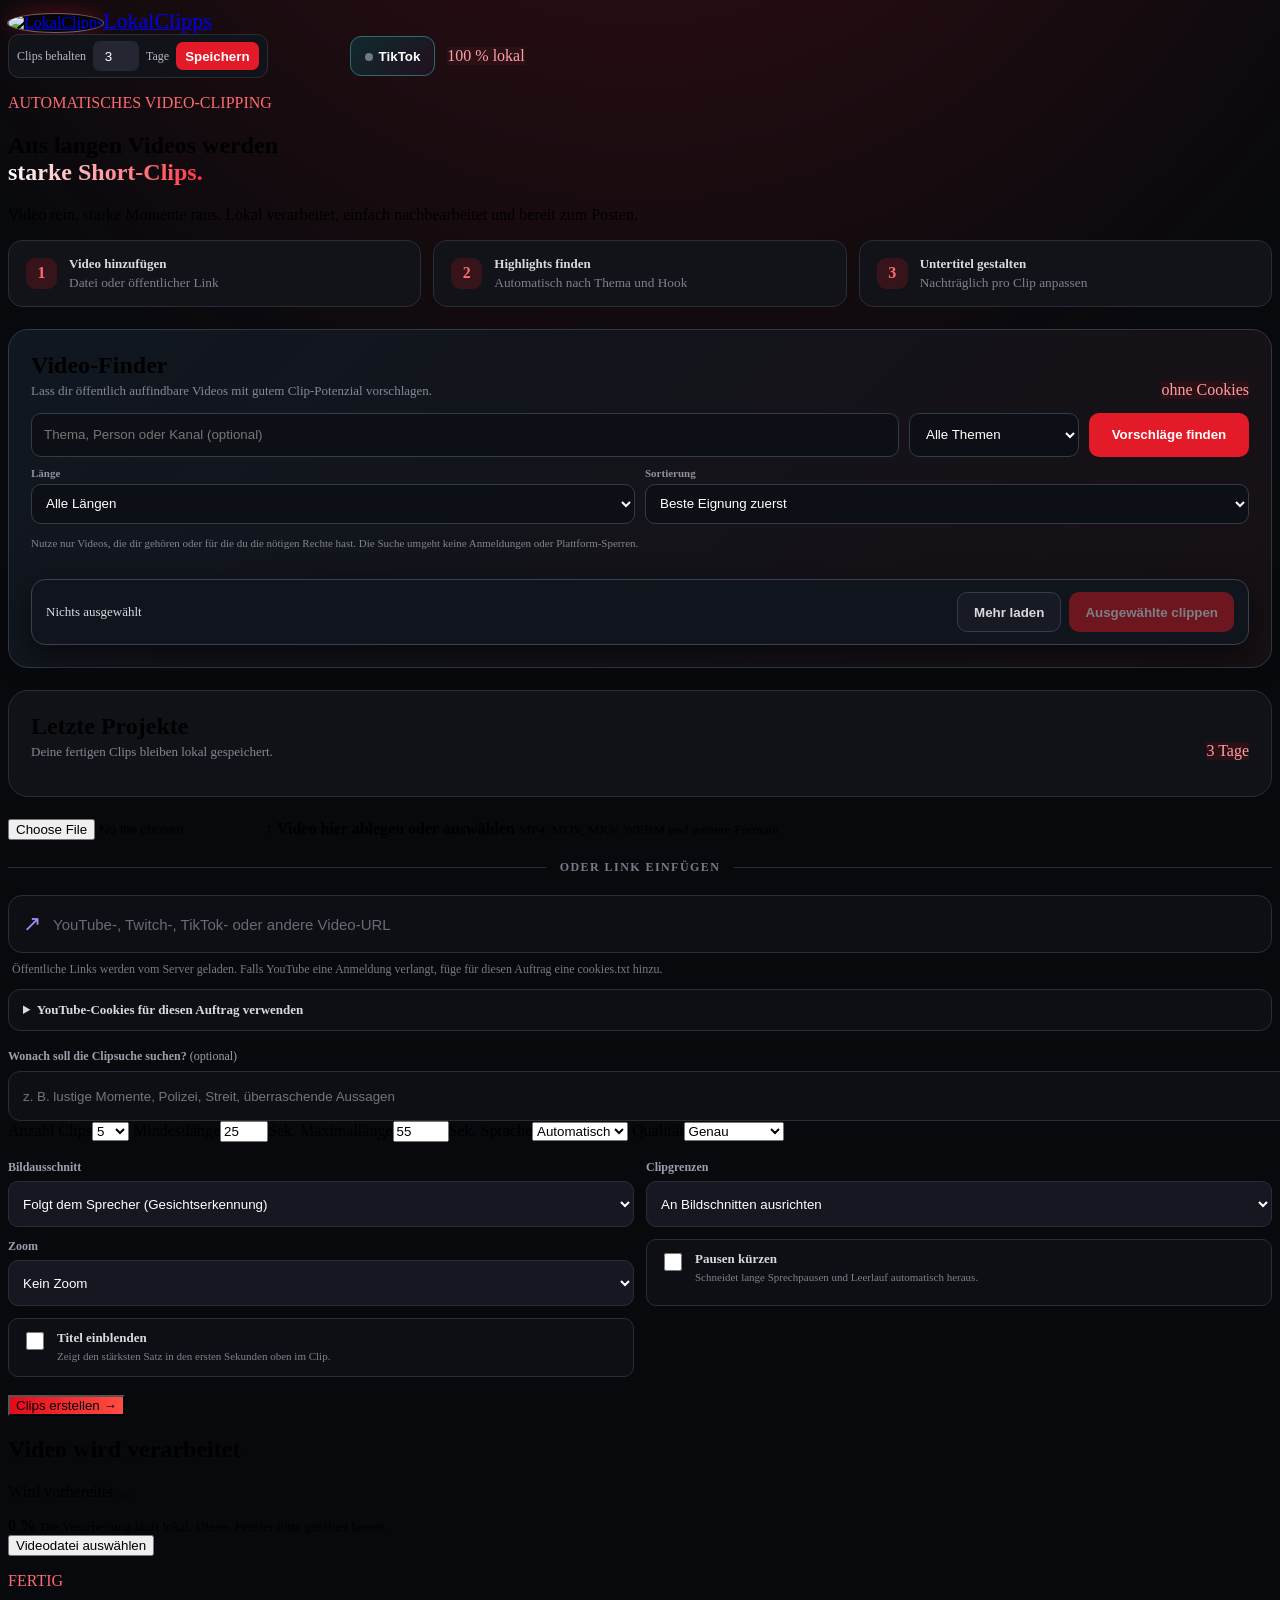
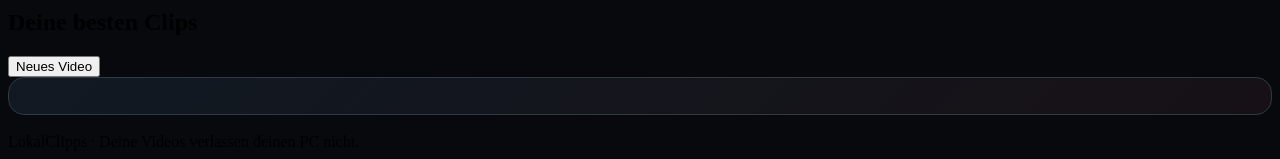
==== commit 7279134d: "YouTube-Cookies wieder pro Auftrag verwenden" ====
--- a/LocalClip/static/index.html
+++ b/LocalClip/static/index.html
@@ -24,6 +24,7 @@
     .url-box input{border:0;outline:0;background:transparent;color:#fff;font-size:15px;width:100%;height:34px}
     .url-box input::placeholder{color:#666b78}
     .source-note{display:block;color:#777b87;margin:9px 4px 0;font-size:12px}
+    .cookie-options{margin-top:12px;border:1px solid #2b2f39;border-radius:12px;background:#0d0f14;color:#aeb2bd}.cookie-options summary{cursor:pointer;padding:12px 14px;font-size:13px;font-weight:800;color:#d8dae1}.cookie-body{padding:0 14px 14px}.cookie-body label{display:block;color:#8d919d;font-size:12px;font-weight:700}.cookie-file{display:block;width:100%;margin-top:7px;border:1px solid #292d37;border-radius:9px;background:#171a22;color:#fff;padding:9px}.cookie-hint{color:#737783;font-size:11px;line-height:1.45;margin:9px 0 0}.cookie-hint strong{color:#ff8c93}
     .focus-box{display:block;margin-top:18px;color:#9b9fac;font-size:12px;font-weight:700}
     .focus-box input{width:100%;height:48px;margin-top:7px;border:1px solid #292d37;border-radius:12px;background:#0d0f14;color:#fff;padding:0 14px;outline:0}
     .focus-box input:focus{border-color:#8b5cf6;box-shadow:0 0 0 3px #8b5cf622}
@@ -132,7 +133,16 @@
           <input id="videoUrl" name="url" type="url" inputmode="url" placeholder="YouTube-, Twitch-, TikTok- oder andere Video-URL">
         </label>
         <input id="videoTitle" name="title" type="hidden">
-        <small class="source-note">Öffentliche Links verarbeitet LocalClip automatisch – auch am Handy ohne Cookie-Datei. Falls eine Plattform den Abruf sperrt, kannst du das Video oben direkt auswählen.</small>
+        <small class="source-note">Öffentliche Links werden vom Server geladen. Falls YouTube eine Anmeldung verlangt, füge für diesen Auftrag eine cookies.txt hinzu.</small>
+        <details class="cookie-options">
+          <summary>YouTube-Cookies für diesen Auftrag verwenden</summary>
+          <div class="cookie-body">
+            <label>cookies.txt auswählen
+              <input class="cookie-file" name="cookies_file" id="cookiesFile" type="file" accept=".txt,text/plain">
+            </label>
+            <p class="cookie-hint"><strong>Nur einmalig:</strong> Die Datei wird ausschließlich für diesen Download verwendet und direkt danach auch bei einem Fehler vom Server gelöscht.</p>
+          </div>
+        </details>
 
         <label class="focus-box">Wonach soll die Clipsuche suchen? <span style="font-weight:400">(optional)</span>
           <input name="focus" type="text" maxlength="240" placeholder="z. B. lustige Momente, Polizei, Streit, überraschende Aussagen">
